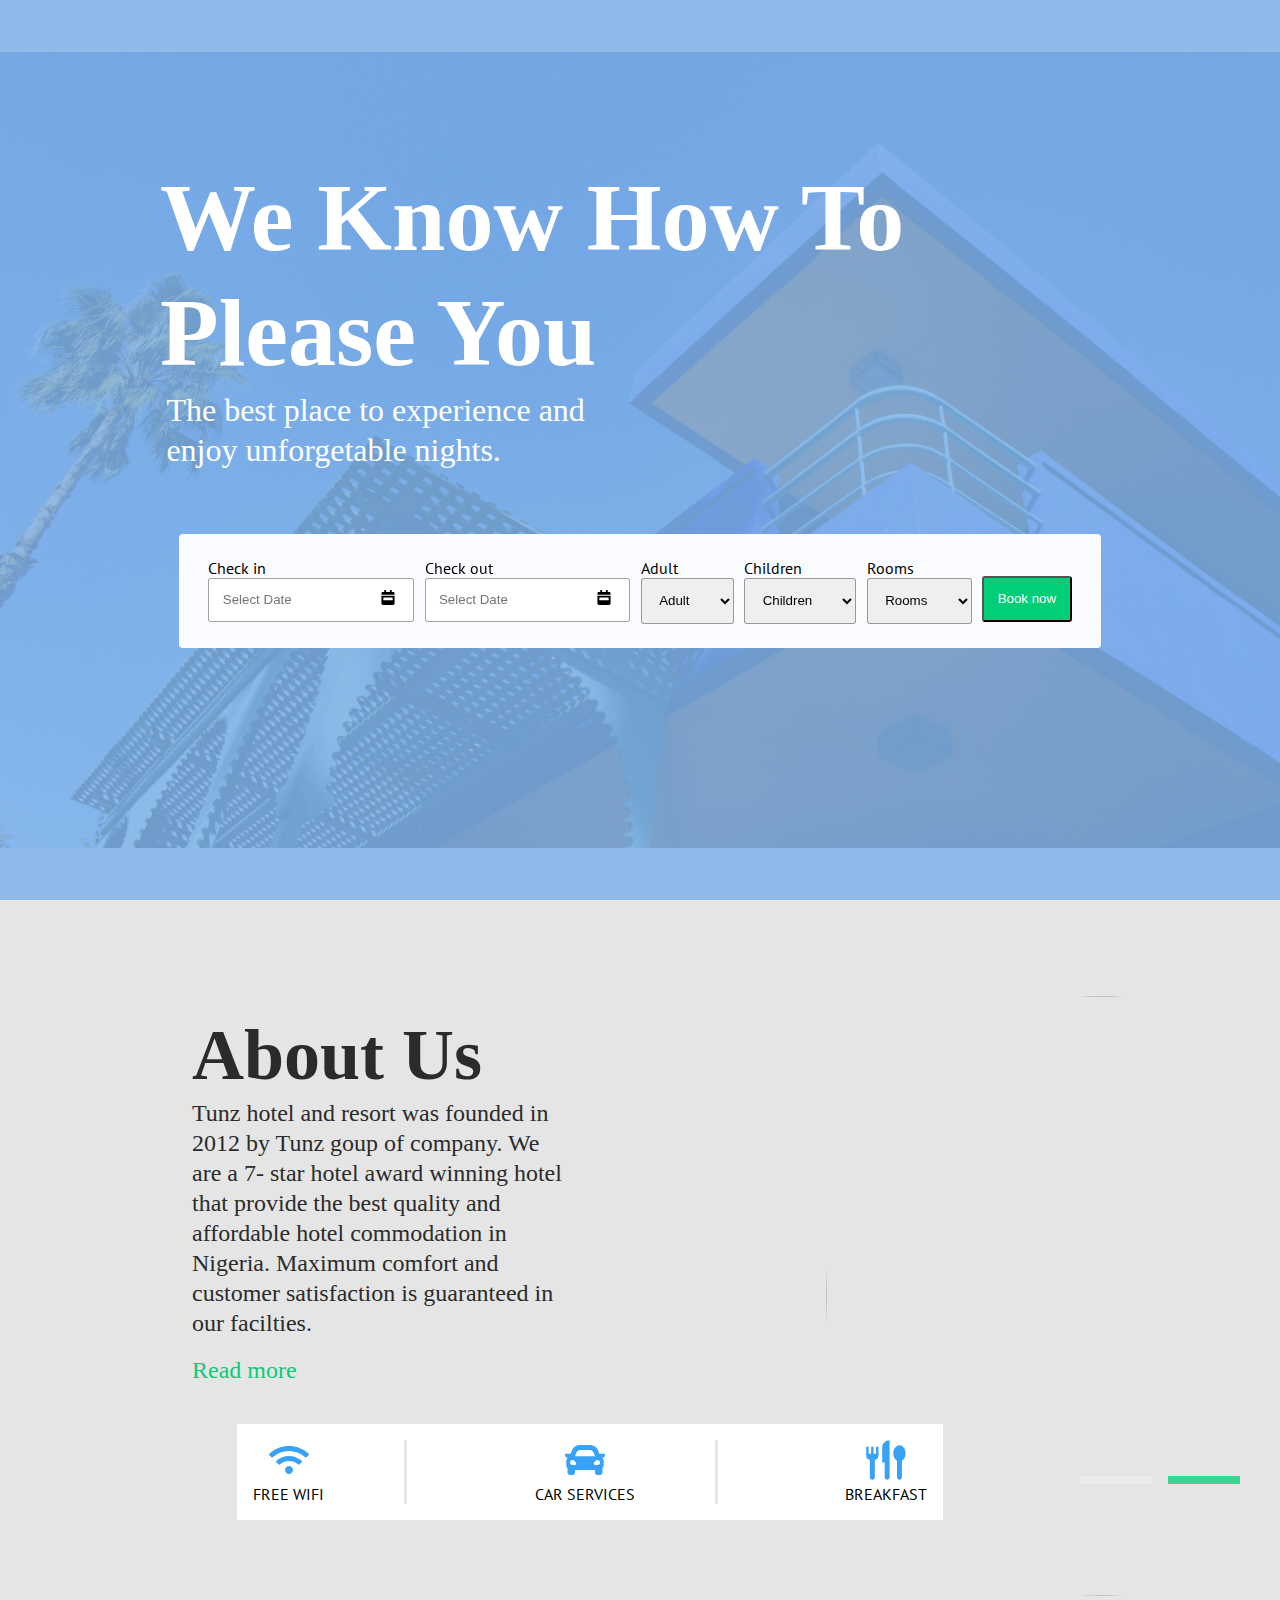
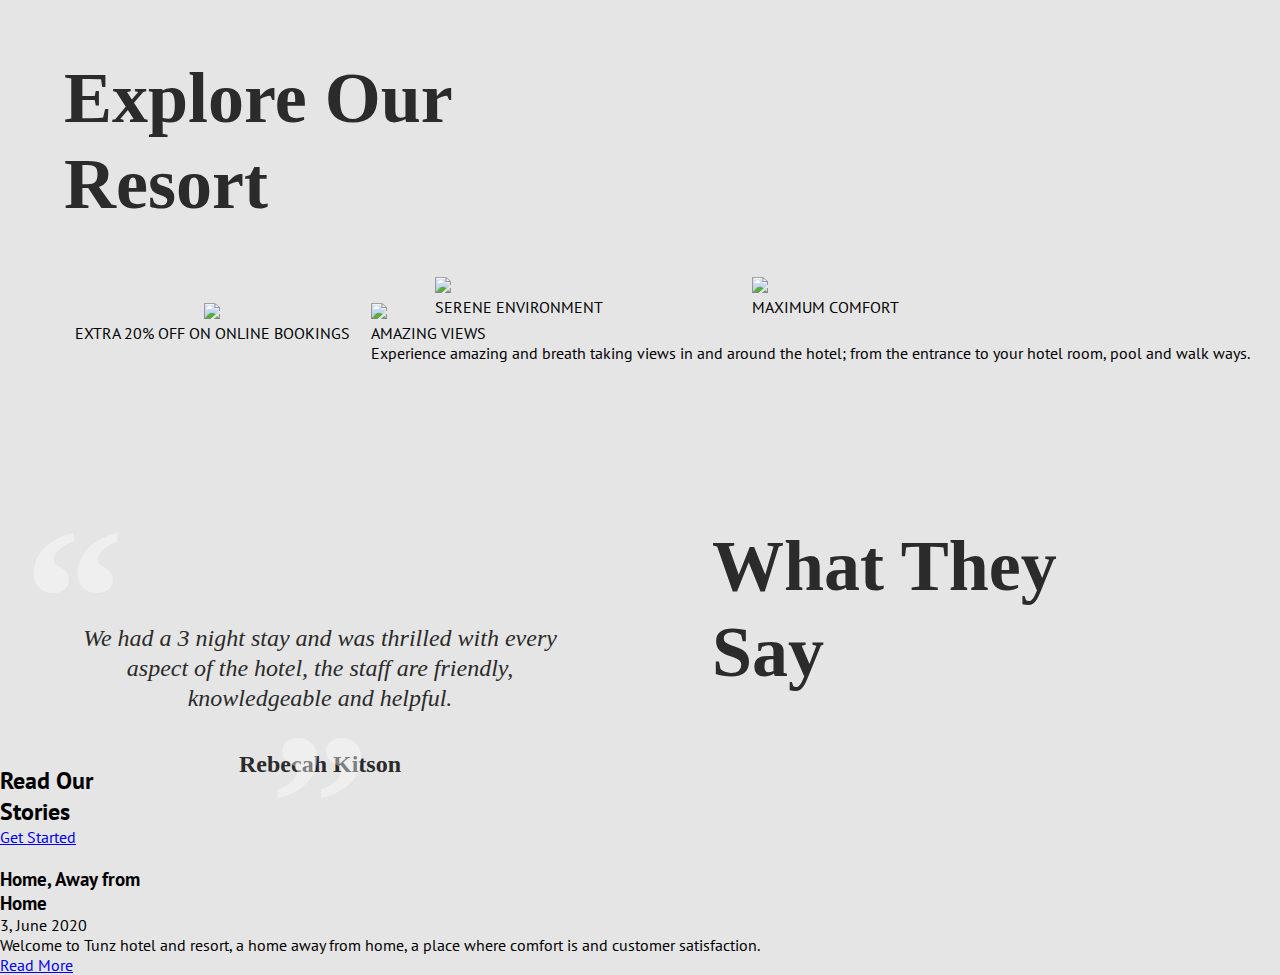
==== index-new.html @ 30724cb1 "rename file" ====
<!DOCTYPE html>
<html lang="en">
<head>
  <meta charset="UTF-8">
  <meta name="viewport" content="width=device-width, initial-scale=1.0">
  <link rel="stylesheet" href="css/reset.css">
  <link rel="stylesheet" href="css/navigation.css">
  <link rel="stylesheet" href="css/landing-page.css">
  <link rel="stylesheet" href="css/footer.css">
  <title>HNG | TUNZ hotel and Resort</title>
</head>
<body>

  <header>
    <!-- build the navigation here -->
    <!-- write all css in navigation.css -->
  </header>
  
  <main>
    <!-- build the main page here -->
    <!-- write all css in landing-page.css -->
    <div class="wrapper">
      <section id="banner">
        <div class="wrapper banner-wrapper">
          <div class="intro">
            <p>We Know How To <br>Please You</p>
            <p>The best place to experience and <br> 
enjoy unforgetable nights.</p>
          </div>
          <div class="banner-booking">
            <form action="">
              <div class="input">
                <label for="check-in">Check in</label>
                <input id="check-in" type="text" placeholder="Select Date" onfocus="(this.type='date')"/>
                <svg aria-hidden="true" focusable="false" data-prefix="fas" data-icon="calendar-week" class="input-svg svg-inline--fa fa-calendar-week fa-w-14" role="img" xmlns="http://www.w3.org/2000/svg" viewBox="0 0 448 512"><path fill="currentColor" d="M0 464c0 26.5 21.5 48 48 48h352c26.5 0 48-21.5 48-48V192H0v272zm64-192c0-8.8 7.2-16 16-16h288c8.8 0 16 7.2 16 16v64c0 8.8-7.2 16-16 16H80c-8.8 0-16-7.2-16-16v-64zM400 64h-48V16c0-8.8-7.2-16-16-16h-32c-8.8 0-16 7.2-16 16v48H160V16c0-8.8-7.2-16-16-16h-32c-8.8 0-16 7.2-16 16v48H48C21.5 64 0 85.5 0 112v48h448v-48c0-26.5-21.5-48-48-48z"></path></svg>
              </div>
              <div class="input">
                <label for="check-out">Check out</label>
                <input id="check-out" type="text" placeholder="Select Date" onfocus="(this.type='date')"/>
                <svg aria-hidden="true" focusable="false" data-prefix="fas" data-icon="calendar-week" class="input-svg svg-inline--fa fa-calendar-week fa-w-14" role="img" xmlns="http://www.w3.org/2000/svg" viewBox="0 0 448 512"><path fill="currentColor" d="M0 464c0 26.5 21.5 48 48 48h352c26.5 0 48-21.5 48-48V192H0v272zm64-192c0-8.8 7.2-16 16-16h288c8.8 0 16 7.2 16 16v64c0 8.8-7.2 16-16 16H80c-8.8 0-16-7.2-16-16v-64zM400 64h-48V16c0-8.8-7.2-16-16-16h-32c-8.8 0-16 7.2-16 16v48H160V16c0-8.8-7.2-16-16-16h-32c-8.8 0-16 7.2-16 16v48H48C21.5 64 0 85.5 0 112v48h448v-48c0-26.5-21.5-48-48-48z"></path></svg>
              </div>
              <div>
                <label for="adult">Adult</label>
                <select name="adult" id="adult">
                  <option value="Adult">Adult</option>
                </select>
              </div>
              <div>
                <label for="children">Children</label>
                <select name="children" id="children">
                  <option value="children">Children</option>
                </select>
              </div>
              <div>
                <label for="rooms">Rooms</label>
                <select name="rooms" id="rooms">
                  <option value="rooms">Rooms</option>
                </select>
              </div>
              <div class="button">
                <button>Book now</button>
              </div>
            </form>
          </div>
        </div>
      </section>
      <section id="about">
        <div class="about-wrapper">
          <div class="about-text">
            <h2>About Us</h2>
            <p>Tunz hotel and resort was founded in 2012 by Tunz goup of company. We are a 7- star hotel award winning hotel that provide the best quality and affordable hotel commodation in Nigeria. Maximum comfort and customer satisfaction is guaranteed in our facilties.</p>
            <a href="#">Read more</a>
          </div>
          <div class="about-image">
            <img src="images/palm.png" alt="">
            <span class="left">
              <svg aria-hidden="true" focusable="false" data-prefix="fas" data-icon="long-arrow-alt-left" class="svg-inline--fa fa-long-arrow-alt-left fa-w-14" role="img" xmlns="http://www.w3.org/2000/svg" viewBox="0 0 448 512"><path fill="currentColor" d="M134.059 296H436c6.627 0 12-5.373 12-12v-56c0-6.627-5.373-12-12-12H134.059v-46.059c0-21.382-25.851-32.09-40.971-16.971L7.029 239.029c-9.373 9.373-9.373 24.569 0 33.941l86.059 86.059c15.119 15.119 40.971 4.411 40.971-16.971V296z"></path></svg>
            </span>
            <span class="right">
              <svg aria-hidden="true" focusable="false" data-prefix="fas" data-icon="long-arrow-alt-right" class="svg-inline--fa fa-long-arrow-alt-right fa-w-14" role="img" xmlns="http://www.w3.org/2000/svg" viewBox="0 0 448 512"><path fill="currentColor" d="M313.941 216H12c-6.627 0-12 5.373-12 12v56c0 6.627 5.373 12 12 12h301.941v46.059c0 21.382 25.851 32.09 40.971 16.971l86.059-86.059c9.373-9.373 9.373-24.569 0-33.941l-86.059-86.059c-15.119-15.119-40.971-4.411-40.971 16.971V216z"></path></svg>
            </span>
          </div>
          <div class="about-icons">
            <div class="about-icon">
              <svg xmlns="http://www.w3.org/2000/svg" viewBox="0 0 640 512"><path d="M634.91 154.88C457.74-8.99 182.19-8.93 5.09 154.88c-6.66 6.16-6.79 16.59-.35 22.98l34.24 33.97c6.14 6.1 16.02 6.23 22.4.38 145.92-133.68 371.3-133.71 517.25 0 6.38 5.85 16.26 5.71 22.4-.38l34.24-33.97c6.43-6.39 6.3-16.82-.36-22.98zM320 352c-35.35 0-64 28.65-64 64s28.65 64 64 64 64-28.65 64-64-28.65-64-64-64zm202.67-83.59c-115.26-101.93-290.21-101.82-405.34 0-6.9 6.1-7.12 16.69-.57 23.15l34.44 33.99c6 5.92 15.66 6.32 22.05.8 83.95-72.57 209.74-72.41 293.49 0 6.39 5.52 16.05 5.13 22.05-.8l34.44-33.99c6.56-6.46 6.33-17.06-.56-23.15z"/></svg>
              <p>FREE WIFI</p>
            </div>
            <div class="about-icon">
              <svg xmlns="http://www.w3.org/2000/svg" viewBox="0 0 512 512"><path d="M499.99 176h-59.87l-16.64-41.6C406.38 91.63 365.57 64 319.5 64h-127c-46.06 0-86.88 27.63-103.99 70.4L71.87 176H12.01C4.2 176-1.53 183.34.37 190.91l6 24C7.7 220.25 12.5 224 18.01 224h20.07C24.65 235.73 16 252.78 16 272v48c0 16.12 6.16 30.67 16 41.93V416c0 17.67 14.33 32 32 32h32c17.67 0 32-14.33 32-32v-32h256v32c0 17.67 14.33 32 32 32h32c17.67 0 32-14.33 32-32v-54.07c9.84-11.25 16-25.8 16-41.93v-48c0-19.22-8.65-36.27-22.07-48H494c5.51 0 10.31-3.75 11.64-9.09l6-24c1.89-7.57-3.84-14.91-11.65-14.91zm-352.06-17.83c7.29-18.22 24.94-30.17 44.57-30.17h127c19.63 0 37.28 11.95 44.57 30.17L384 208H128l19.93-49.83zM96 319.8c-19.2 0-32-12.76-32-31.9S76.8 256 96 256s48 28.71 48 47.85-28.8 15.95-48 15.95zm320 0c-19.2 0-48 3.19-48-15.95S396.8 256 416 256s32 12.76 32 31.9-12.8 31.9-32 31.9z"/></svg>
              <p>CAR SERVICES</p>
            </div>
            <div class="about-icon">
              <svg width="60" height="60" viewBox="0 0 60 60" fill="none" xmlns="http://www.w3.org/2000/svg">
              <path d="M16.9 9.65002C15.79 9.65002 15.05 10.76 15.05 11.5V20.75H11.35V11.5C11.35 10.39 10.61 9.65002 9.5 9.65002C8.39 9.65002 7.65 10.76 7.65 11.5V20.75H3.95V11.5C3.95 10.39 3.21 9.65002 2.1 9.65002C0.99 9.65002 0.25 10.76 0.25 11.5V23.71C0.25 27.04 2.84 29.63 5.8 30V55.9C5.8 58.12 7.28 59.6 9.5 59.6C11.72 59.6 13.2 58.12 13.2 55.9V30C16.16 29.63 18.75 27.04 18.75 23.71V11.5C18.75 10.76 18.01 9.65002 16.9 9.65002ZM24.3 11.5V33.7H28V55.9C28 58.12 29.48 59.6 31.7 59.6C33.92 59.6 35.4 58.12 35.4 55.9V0.400024C29.11 0.400024 24.3 5.21002 24.3 11.5ZM50.2 7.80002C45.02 7.80002 40.95 13.35 40.95 20.01C40.58 24.45 42.8 28.52 46.5 31.11V55.9C46.5 58.12 47.98 59.6 50.2 59.6C52.42 59.6 53.9 58.12 53.9 55.9V31.11C57.6 28.52 59.82 24.45 59.45 20.01C59.45 13.35 55.38 7.80002 50.2 7.80002Z" fill="#38A2F7"/>
              </svg>
              <p>BREAKFAST</p>
            </div>
          </div>
        </div>
      </section>
      <section id="explore">
        <div class="explore-wrapper">
          <h2>Explore Our <br> Resort</h2>
          <div class="resort-views">
            <div class="resort-view view1">
              <img src="images/view1.png">
              <p>EXTRA <span>20% OFF</span> ON ONLINE BOOKINGS</p>
            </div>
            <div class="resort-view view2">
              <img src="images/view2.png">
              <p>AMAZING VIEWS</p>
              <p class="experience">Experience amazing and breath taking views in and  around the hotel; from the entrance to your hotel room, pool and walk ways.</p>
            </div>
            <div class="resort-view view3">
              <img src="images/view3.png">
              <p>SERENE ENVIRONMENT</p>
            </div>
            <div class="resort-view view4">
              <img src="images/view4.png">
              <p>MAXIMUM COMFORT</p>
            </div>
          </div>
        </div>
      </section>
      <section id="testimonial">
        <div class="testimonial-wrapper">
          <h2>What They <br> Say</h2>
          <div class="testimonial-left">
            <img src="images/ellipse1.png" alt="">
            <img src="images/testimonial-vector.png" alt="">
            <div class="testimonial-quote">
              <p class="quote">“</p>
              <div class="clear"></div>
              <p>We had a 3 night stay and was thrilled with every aspect of the hotel, the staff are friendly, knowledgeable and helpful.</p>
              <div class="stars">
                <img src="images/star.png" alt="">
                <img src="images/star.png" alt="">
                <img src="images/star.png" alt="">
                <img src="images/star.png" alt="">
                <img src="images/star.png" alt="">
              </div>
              <p>Rebecah Kitson</p>
              <p class="quote">”</p>
              <div class="clear"></div>
            </div>
          </div>
          <div class="testimonial-pictures">
            <img src="images/ellipse3.png" alt="">
            <img src="images/ellipse6.png" alt="">
            <img src="images/ellipse2.png" alt="">
            <img src="images/ellipse7.png" alt="">
            <img src="images/ellipse5.png" alt="">
            <img src="images/ellipse4.png" alt="">
          </div>
        </div>
      </section>
      <section id="stories">
        <div class="stories-wrapper">
          <div class="stories-header">
            <h2>Read Our <br> Stories</h2>
            <a href="#">Get Started</a>
          </div>
          <div class="stories-right">
            <div class="stories-image">
              <img src="images/stories-image.png" alt="">
            </div>
            <div class="stories-text">
              <h3>Home, Away from <br> Home</h3>
              <p><date>3, June 2020</date></p>
              <p>Welcome to Tunz hotel and resort, a home away from home, a place where comfort is and customer satisfaction.</p>
              <a href="#">Read More</a>
            </div>
          </div>
        </div>
      </section>
    </div>
  </main>

  <footer>
    <!-- build the footer here -->
    <!-- write all css in footer.css -->
  </footer>

  <script src="js/index.js"></script>
</body>
</html>
---- css/navigation.css ----
@import url('https://fonts.googleapis.com/css2?family=PT+Sans:wght@400;700&display=swap');
*,
*::after,
*::before {
  padding: 0;
  margin: 0;
  box-sizing: border-box;
}

html {
  font-size: 62.5%;
}

body {
  font-size: 1.6rem;
  font-family: 'PT Sans', sans-serif;
}

.header-navbar {
  display: flex;
  justify-content: space-between;
  background-color: #ffffff;
  padding: 0 15rem;
}

.nav-logo-container {
  display: flex;
  align-items: center;
}

.nav-logo-container img {
  width: 80%;
}

.nav-ul {
  display: flex;
  align-items: center;
}

.nav-list {
  display: flex;
  list-style: none;
}

.nav-list:not(:last-child) {
  margin-right: 3rem;
}

.nav-link {
  text-decoration: none;
  color: #2b2b2b;
  font-size: 1.8rem;
  padding: 3rem 0;
  font-weight: 300;
  transition: all 0.2s;
  -webkit-transition: all 0.2s;
  -moz-transition: all 0.2s;
  -ms-transition: all 0.2s;
  -o-transition: all 0.2s;
}

.nav-link:hover,
.nav-link:active {
  color: #02ce77;
}

.nav-link.active {
  color: #02ce77;
  border-bottom: 5px solid #02ce77;
}

.toggle-btn-container {
  display: none;
}

.close-mobile-nav-btn {
  display: none;
}

.footer-container {
  background-color: #0a1938;
  color: #ffffff;
  display: grid;
  grid-template-columns: repeat(4, 1fr);
  justify-items: start;
  padding: 8rem 10rem;
}

.navigation-footer,
.about-footer,
.hotels-enquiries,
.get-the-app-footer {
  align-self: flex-start;
  justify-self: center;
}

.footer-logo-container {
  margin-bottom: 2rem;
}

.footer-logo-container img {
  width: 70%;
}

.enquiry-email {
  margin-bottom: 2rem;
}

.enquiry-email a {
  color: #fff;
  text-decoration: none;
  transition: all 0.2s;
  -webkit-transition: all 0.2s;
  -moz-transition: all 0.2s;
  -ms-transition: all 0.2s;
  -o-transition: all 0.2s;
  font-size: 2rem;
}

.hotels-enquiries a:hover {
  color: #02ce77;
}

.social-handles-ul {
  display: flex;
}

.social-handles-li {
  list-style-type: none;
}

.social-handles-li img {
  width: 80%;
  cursor: pointer;
}

.social-handles-li img:not(:last-child) {
  margin-right: 1rem;
}

.navigation-header {
  font-size: 2rem;
  margin-bottom: 3rem;
}

.navigation-list {
  list-style: none;
}

.navigation-list:not(:last-child) {
  margin-bottom: 2rem;
}

.about-header {
  font-size: 2rem;
  margin-bottom: 3rem;
}

.about-list {
  list-style: none;
}

.about-list:not(:last-child) {
  margin-bottom: 2rem;
}

.get-the-app-header {
  font-size: 2rem;
  margin-bottom: 3rem;
}

.get-google-play,
.get-app-store {
  display: flex;
  background-color: #000000;
  border-radius: 5px;
  -webkit-border-radius: 5px;
  -moz-border-radius: 5px;
  -ms-border-radius: 5px;
  -o-border-radius: 5px;
  padding: 0.5rem 1rem;
}

.get-google-play {
  margin-bottom: 1rem;
}

.google-play-img-container,
.app-store-img-container {
  display: flex;
}

.google-play-img-container img,
.app-store-img-container img {
  width: 3rem;
  margin-right: 1rem;
}

.get-google-play p,
.get-app-store p {
  text-transform: uppercase;
  font-size: 1.3rem;
}

.get-google-play p span,
.get-app-store p span {
  font-weight: 600;
  text-transform: capitalize;
  font-size: 2rem;
}

@media screen and (max-width: 1024px) {
  .header-navbar {
    padding: 0 7rem;
  }

  .footer-container {
    padding: 8rem 6rem;
  }
}

@media screen and (max-width: 880px) {
  .footer-container {
    display: grid;
    grid-template-columns: repeat(2, 1fr);
    padding: 8rem 5rem;
    grid-gap: 5rem;
  }
}

@media screen and (min-width: 791px) {
  .navbar-nav {
    display: flex !important;
  }

  .close-mobile-nav-btn {
    display: none !important;
  }
}

@media screen and (max-width: 790px) {
  .navbar-nav {
    display: none;
  }

  .header-navbar {
    padding: 1rem 5rem;
  }

  .toggle-btn-container {
    display: flex;
    align-items: center;
  }

  .toggle-btn-container .toggle-btn {
    background-color: #38a2f7;
    border: 0;
    height: 4rem;
    width: 4rem;
    border-radius: 100%;
    -webkit-border-radius: 100%;
    -moz-border-radius: 100%;
    -ms-border-radius: 100%;
    -o-border-radius: 100%;
  }

  .toggle-btn-container .toggle-btn:focus {
    outline: 0;
  }

  .toggle-btn-container .toggle-btn i {
    font-size: 2rem;
    color: #ffffff;
  }

  .navbar-nav {
    position: fixed;
    top: 0;
    left: 0;
    display: flex;
    background-color: rgba(10, 25, 56, 0.95);
    width: 100%;
    height: 100%;
    align-items: center;
    justify-content: center;
  }

  .nav-ul {
    flex-direction: column;
    align-items: flex-start !important;
  }

  .nav-link {
    padding: 0.5rem 0;
    color: #ffffff;
    font-size: 2.5rem;
  }

  .nav-list:not(:last-child) {
    margin-bottom: 3rem;
  }

  .close-mobile-nav-btn {
    display: flex;
    position: fixed;
    top: 2rem;
    right: 4rem;
    z-index: 99;
  }

  .close-btn {
    height: 4rem;
    width: 4rem;
    background-color: #02ce77;
    border-radius: 100%;
    -webkit-border-radius: 100%;
    -moz-border-radius: 100%;
    -ms-border-radius: 100%;
    -o-border-radius: 100%;
  }

  .close-btn i {
    font-size: 2rem;
    color: #fff;
  }
}

@media screen and (max-width: 500px) {
  .footer-container {
    display: grid;
    grid-template-columns: repeat(1, 1fr);
    padding: 5rem 3rem;
  }

  .navigation-footer,
  .about-footer,
  .hotels-enquiries,
  .get-the-app-footer {
    align-self: flex-start;
    justify-self: flex-start;
  }
}

@media screen and (max-width: 425px) {
  .header-navbar {
    padding: 1rem;
  }

  .footer-container {
    padding: 5rem 1rem;
  }
}
---- css/landing-page.css ----
* {
	padding: 0;
	margin: 0;
	box-sizing: border-box;
}

body {
	background: #e5e5e5;
	overflow-x: hidden;
}

#banner {
	width: 100%;
	height: 100vh;
	background: linear-gradient( rgba(55, 144, 236, 0.5), rgba(55, 144, 236, 0.5) ), url(../images/home-banner.png);
	background-size: 100%;
	background-position: center;
	background-repeat: no-repeat;
	padding: 4em
}

.intro p:first-child {
	font-family: Eksell Display;
	font-style: normal;
	font-weight: 550;
	font-size: 96px;
	line-height: 115px;
	color: #FFFFFF;
	margin: 1em 0 0 1em;
}

.intro p:last-child {
	font-family: Cera Pro;
	font-style: normal;
	font-weight: 500;
	font-size: 32px;
	line-height: 40px;
	color: #FFFFFF;
	margin: 0 0 0 3.2em;
}

.banner-booking {
	width: 80%;
	margin: 4em auto;
	background: #fff;
	padding: 1.5em;
	background: #F9FBFF;
	backdrop-filter: blur(11px);
	/* Note: backdrop-filter has minimal browser support */
	border-radius: 4px;
}

.banner-booking form {
	display: flex;
	justify-content: space-around;
}

label {
	display: block;
}
select,
input {
	display: inline-block;
	border: 1px solid rgba(0, 0, 0, 0.36);
	backdrop-filter: blur(11px);
	/* Note: backdrop-filter has minimal browser support */
	border-radius: 3px;
	padding: 1em;
}

select {
	padding-right: 2em;
}

.input {
	position: relative;	
}

.input-svg {
	width: 20px;
	height: 15px;
	position: absolute;
	top: 2em;
	right: 1em;
}

button {
	background: #02CE77;
	border-radius: 3px;
	padding: 1em;
	color: #fff;
}

.button {
	align-self: center;
	position: relative;
	top: 0.5em;
}

.about-wrapper {
	padding: 2em;
	display: grid;
	grid-template-columns: 1fr 1fr 1fr
}

.about-text {
	grid-column: 1/3;
	padding: 5em;
	width: 80%;
	margin-left: 5em;
}

.about-text h2 {
	font-family: Eksell Display;
	font-style: normal;
	font-weight: 550;
	font-size: 72px;
	line-height: 86px;
	color: #2B2B2B;
}

.about-text p {
	font-family: Cera Pro;
	font-style: normal;
	font-weight: 300;
	font-size: 24px;
	line-height: 30px;
	color: #2B2B2B;
	margin-bottom: 0.7em;
}

.about-text a {
	font-family: Cera Pro;
	font-style: normal;
	font-weight: 500;
	font-size: 24px;
	line-height: 30px;
	color: #02CE77;
	text-decoration: none;
}

.about-image {
	position: relative;
}

.about-image img {
	border-radius: 50%;
	position: relative;
	right: -8em;
	top: 4em;
	width: 550px;
	height: 600px;
}

.about-image span {
	position: absolute;
	bottom: 1em;
	right: 0.5em;
	color: #fff;
	
}

#about .left {
	right: 6em;
	background: rgba(255, 255, 255, 0.29);
	padding: 0 1em;
	color: rgba(43, 43, 43, 0.6);;
}

#about .right {
	
	background: rgba(2, 206, 119, 0.74);
	padding: 0 1em;
	
}

svg {
	width: 40px;
	height: 40px;
}

.about-icons {
	display: flex;
	width: 80%;
	grid-column: 2/4;
	z-index: 1;
	justify-content: space-between;
	position: relative;
	bottom: 7em;
	right: 8em;
	background: #fff;
	padding: 1em;
}

.about-icon {
	text-align: center;
	fill: #38A2F7;
	border-right: 3px solid #e5e5e5;
	padding-right: 5em
}

.about-icon:last-child {
	border-right: none;
	padding-right: 0;
}

.explore-wrapper {
	position: relative;
	top: 0;
	padding-left: 4em;
}

.explore-wrapper::before {
	content: "";
	width: 100%;
	height: 11vh;
	background: #e5e5e5;
	position: relative;
	display: block;
	bottom: 20vh;
}

#explore h2 {
	font-family: Eksell Display;
	font-style: normal;
	font-weight: 550;
	font-size: 72px;
	line-height: 86px;
	color: #2B2B2B;
	position: relative;
	top: -1.5em;
}

.resort-views {
	display: grid;
	grid-template-columns: 1fr 1fr 1fr 1fr;
	grid-template-rows: 1fr 1fr;
	grid-gap: 10px;
	position: relative;
	top: -2em;
}

.view1 {
	grid-column: 1/2;
	grid-row: 1/3;
	height: 80%;
	text-align: center;
}

.view2 {
	grid-column: 2/5;
	grid-row: 1/2;
}

.view3 {
	grid-column: 2/3;
	grid-row: 2/3;
	
	
}

.view3,
.view4 {
	position: relative;
	top: -6em;
}

.resort-view {
	justify-self: center;
}

.view2 {
	justify-self: start;
}

.view1 img {
	height: 100%;
}

.testimonial-wrapper {
	display: grid;
	grid-template-columns: 1fr 1fr;
}

.testimonial-wrapper h2 {
	grid-column: 2/3;
	align-self: end;
	font-family: Eksell Display;
	font-style: normal;
	font-weight: 550;
	font-size: 72px;
	line-height: 86px;
	color: #2B2B2B;
	position: relative;
	top: 0.8em;
	right: -1em;
	width: 80%;
}

.testimonial-left {
	grid-column: 1/2;
	grid-row: 2/3;
	position: relative;
}

.testimonial-left > * {
	position: absolute;
}

.testimonial-left img:nth-child(2) {
	top: -8em;
	z-index: -1;
}

.testimonial-left img:first-child {
	top: 2em;
	right: 4em;
}

.testimonial-quote {
	bottom: -6em;
	text-align: center;
	padding: 2em 4em;
}

.testimonial-quote p:nth-child(3) {
	font-family: Cera Pro;
	font-style: italic;
	font-weight: normal;
	font-size: 24px;
	line-height: 30px;
	text-align: center;
	color: #2B2B2B;
}

.testimonial-quote p {
	font-family: Cera Pro;
	font-style: normal;
	font-weight: bold;
	font-size: 24px;
	line-height: 30px;
	color: #2B2B2B;
}

.stars {
	margin-top: 1em;
}

.testimonial-quote .quote {
	font-family: Eksell Display;
	font-style: normal;
	font-weight: 550;
	font-size: 200px;
	line-height: 50px;
	color: rgba(255, 255, 255, 0.4);
}

.quote:last-child {
	float: right;
	margin-right: 0.1em;
	margin-top: 0.2em;
}

.quote:first-child {
	float: left;
	margin-left: -0.2em;
}

.clear {
	clear: both;
}

.stars img {
	width: 4%;
	min-width: 25px;
}

.testimonial-pictures {
	grid-column:2/3;
	display: grid;
	grid-template-columns: 1fr 1fr 1fr;
	position: relative;
	left: 6em;
	top: 8em;
	width: 80%;
	margin: 2em auto 0 auto;
}

.testimonial-pictures img {
	margin: 1em;
}

.testimonial-pictures img:first-child {
	grid-row: 1/2;
	grid-column: 1/2;
	align-self: end;
	position: relative;
	top: 2em;
}

.testimonial-pictures img:nth-child(2) {
	grid-row: 1/2;
	grid-column: 2/3;
	align-self: start;
	justify-self: end;
}

.testimonial-pictures img:nth-child(3) {
	grid-row: 2/3;
	grid-column: 2/3;
}

.testimonial-pictures img:nth-child(4) {
	grid-row: 2/3;
	grid-column: 3/4;
	
}

.testimonial-pictures img:nth-child(5) {
	grid-row: 3/4;
	grid-column: 1/2;
	position: relative;
	bottom: 4em;
}

.testimonial-pictures img:nth-child(6) {
	grid-row: 3/4;
	grid-column: 3/4;
	align-self: end;
	position: relative;
	right: 6em;
}
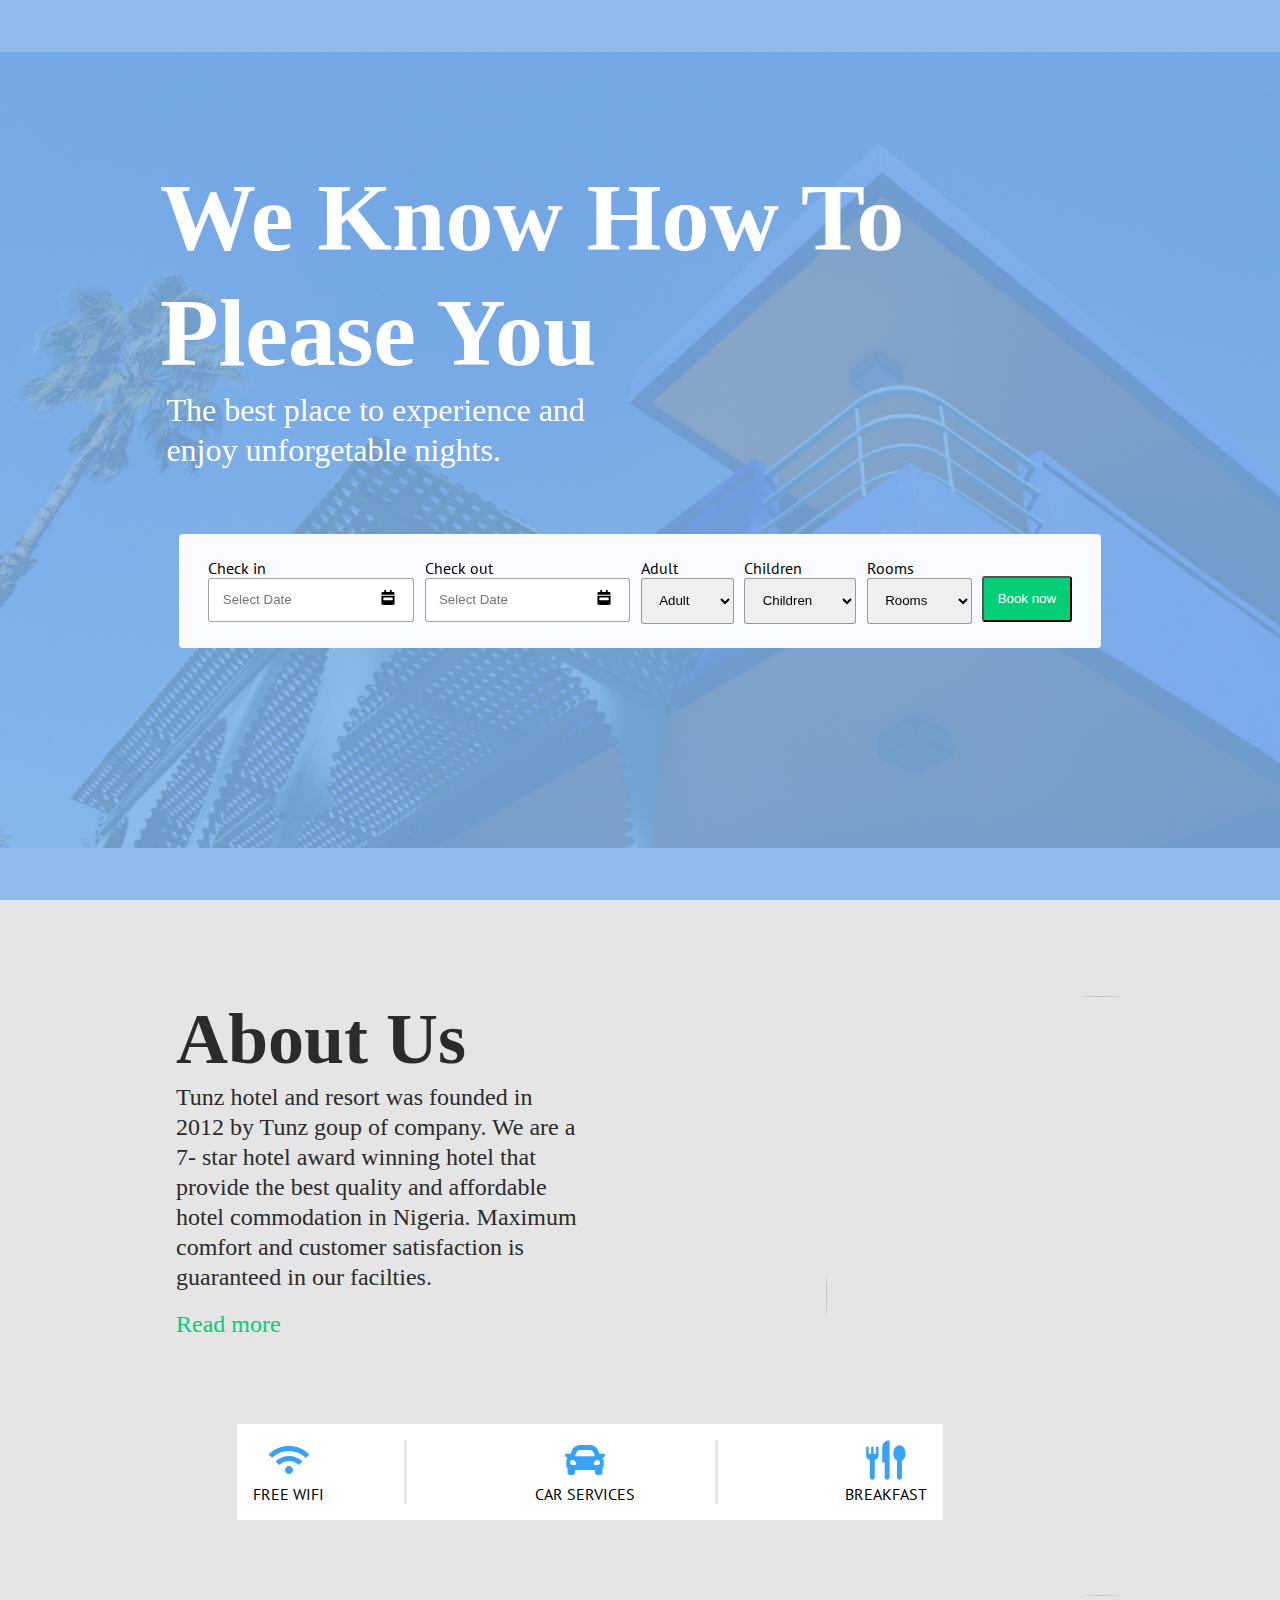
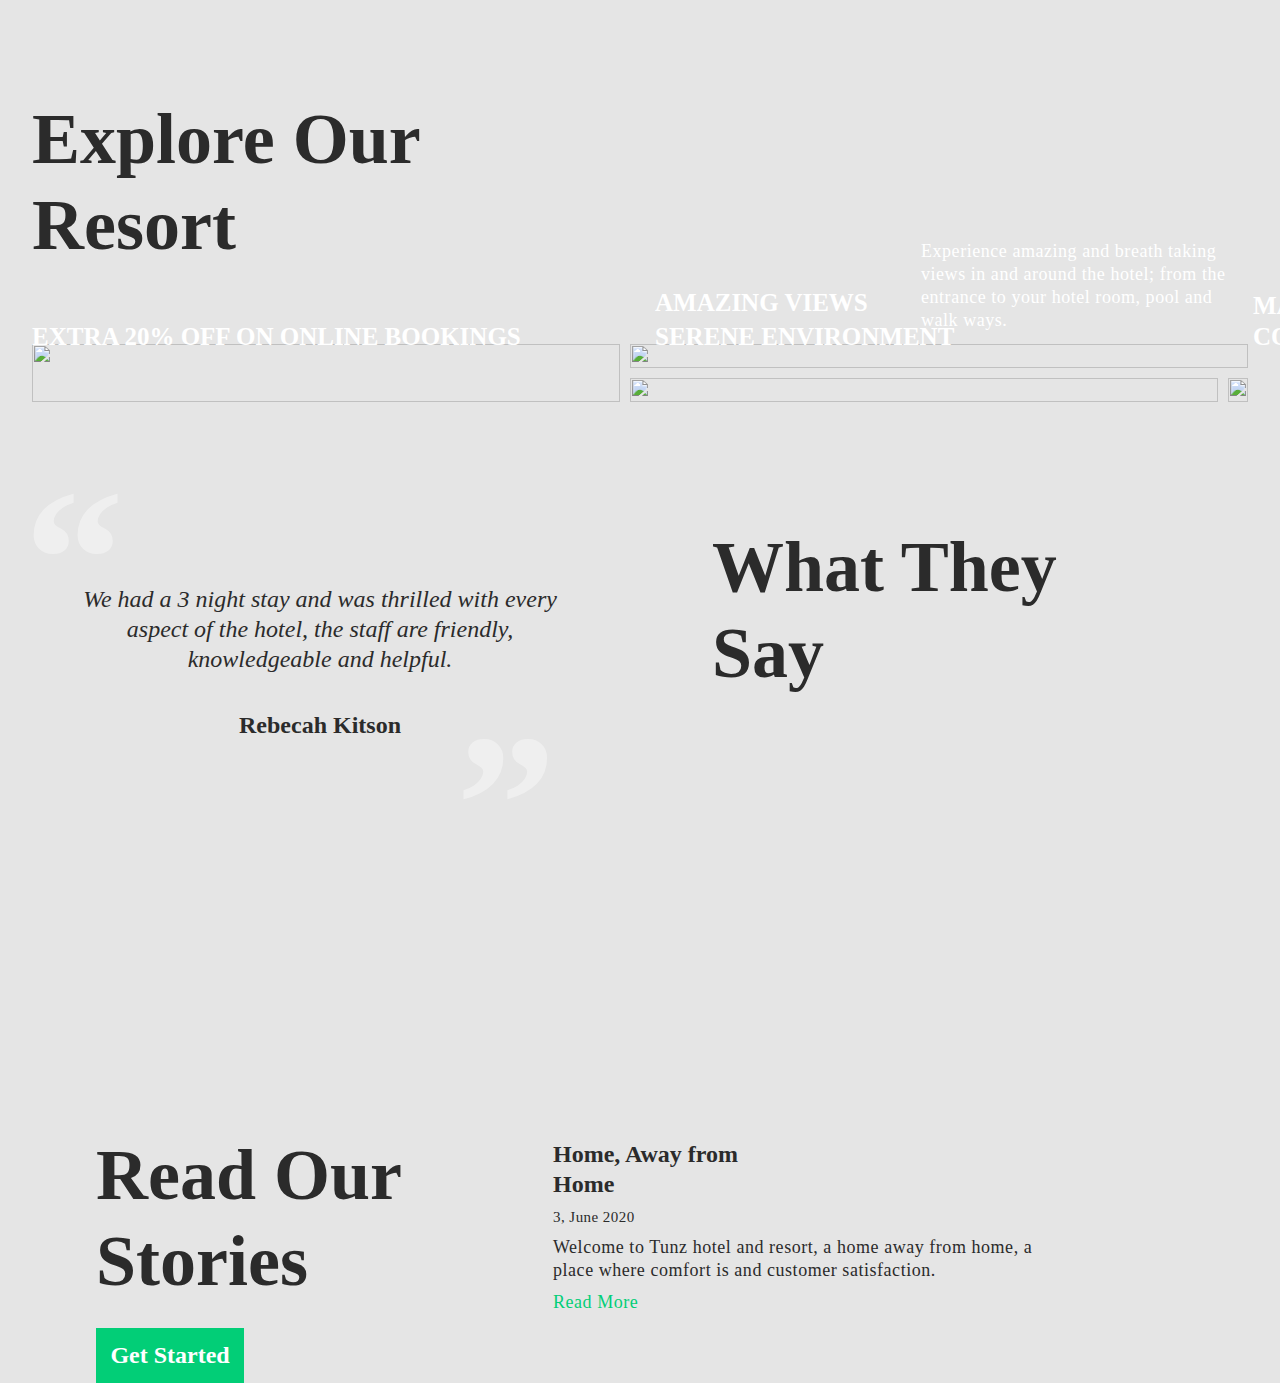
==== commit 6c038686: "link css file" ====
--- a/index-new.html
+++ b/index-new.html
@@ -5,7 +5,7 @@
   <meta name="viewport" content="width=device-width, initial-scale=1.0">
   <link rel="stylesheet" href="css/reset.css">
   <link rel="stylesheet" href="css/navigation.css">
-  <link rel="stylesheet" href="css/landing-page.css">
+  <link rel="stylesheet" href="css/landing-page-new.css">
   <link rel="stylesheet" href="css/footer.css">
   <title>HNG | TUNZ hotel and Resort</title>
 </head>
--- a/css/landing-page-new.css
+++ b/css/landing-page-new.css
@@ -0,0 +1,572 @@
+* {
+	padding: 0;
+	margin: 0;
+	box-sizing: border-box;
+	/*border: 2px solid red;*/
+}
+
+@font-face {
+	font-family: Eksell Display;
+	src: url(../fonts/eksell-display.otf);
+}
+
+@font-face {
+	font-family: Cera Pro;
+	src: url(../fonts/ceraPro.otf);
+}
+
+body {
+	background: #e5e5e5;
+	overflow-x: hidden;
+
+}
+
+#banner {
+	width: 100%;
+	height: 100vh;
+	background: linear-gradient( rgba(55, 144, 236, 0.5), rgba(55, 144, 236, 0.5) ), url(../images/home-banner.png);
+	background-size: 100%;
+	background-position: center;
+	background-repeat: no-repeat;
+	padding: 4em
+}
+
+.intro p:first-child {
+	font-family: Eksell Display;
+	font-style: normal;
+	font-weight: 550;
+	font-size: 96px;
+	line-height: 115px;
+	color: #FFFFFF;
+	margin: 1em 0 0 1em;
+}
+
+.intro p:last-child {
+	font-family: Cera Pro;
+	font-style: normal;
+	font-weight: 500;
+	font-size: 32px;
+	line-height: 40px;
+	color: #FFFFFF;
+	margin: 0 0 0 3.2em;
+}
+
+.banner-booking {
+	width: 80%;
+	margin: 4em auto;
+	background: #fff;
+	padding: 1.5em;
+	background: #F9FBFF;
+	backdrop-filter: blur(11px);
+	/* Note: backdrop-filter has minimal browser support */
+	border-radius: 4px;
+}
+
+.banner-booking form {
+	display: flex;
+	justify-content: space-around;
+}
+
+label {
+	display: block;
+}
+select,
+input {
+	display: inline-block;
+	border: 1px solid rgba(0, 0, 0, 0.36);
+	backdrop-filter: blur(11px);
+	/* Note: backdrop-filter has minimal browser support */
+	border-radius: 3px;
+	padding: 1em;
+}
+
+select {
+	padding-right: 2em;
+}
+
+.input {
+	position: relative;	
+}
+
+.input-svg {
+	width: 20px;
+	height: 15px;
+	position: absolute;
+	top: 2em;
+	right: 1em;
+}
+
+button {
+	background: #02CE77;
+	border-radius: 3px;
+	padding: 1em;
+	color: #fff;
+}
+
+.button {
+	align-self: center;
+	position: relative;
+	top: 0.5em;
+}
+
+.about-wrapper {
+	padding: 2em;
+	display: grid;
+	grid-template-columns: 1fr 1fr 1fr
+}
+
+.about-text {
+	grid-column: 1/3;
+	padding: 4em;
+	width: 80%;
+	margin-left: 5em;
+}
+
+.about-text h2 {
+	font-family: Eksell Display;
+	font-style: normal;
+	font-weight: 550;
+	font-size: 72px;
+	line-height: 86px;
+	color: #2B2B2B;
+}
+
+.about-text p {
+	font-family: Cera Pro;
+	font-style: normal;
+	font-weight: 300;
+	font-size: 24px;
+	line-height: 30px;
+	color: #2B2B2B;
+	margin-bottom: 0.7em;
+}
+
+.about-text a {
+	font-family: Cera Pro;
+	font-style: normal;
+	font-weight: 500;
+	font-size: 24px;
+	line-height: 30px;
+	color: #02CE77;
+	text-decoration: none;
+}
+
+.about-image {
+	position: relative;
+}
+
+.about-image img {
+	border-radius: 50%;
+	position: relative;
+	right: -8em;
+	top: 4em;
+	width: 550px;
+	height: 600px;
+}
+
+.about-image span {
+	position: absolute;
+	bottom: 1em;
+	right: 0.5em;
+	color: #fff;
+	
+}
+
+#about .left {
+	right: 6em;
+	background: rgba(255, 255, 255, 0.29);
+	padding: 0 1em;
+	color: rgba(43, 43, 43, 0.6);;
+}
+
+#about .right {
+	
+	background: rgba(2, 206, 119, 0.74);
+	padding: 0 1em;
+	
+}
+
+svg {
+	width: 40px;
+	height: 40px;
+}
+
+.about-icons {
+	display: flex;
+	width: 80%;
+	grid-column: 2/4;
+	z-index: 1;
+	justify-content: space-between;
+	position: relative;
+	bottom: 7em;
+	right: 8em;
+	background: #fff;
+	padding: 1em;
+}
+
+.about-icon {
+	text-align: center;
+	fill: #38A2F7;
+	border-right: 3px solid #e5e5e5;
+	padding-right: 5em
+}
+
+.about-icon:last-child {
+	border-right: none;
+	padding-right: 0;
+}
+
+.explore-wrapper {
+	position: relative;
+	top: 0;
+	padding: 2em;
+}
+
+.explore-wrapper::before {
+	content: "";
+	width: 100%;
+	height: 12vh;
+	background: #e5e5e5;
+	position: relative;
+	display: block;
+	bottom: 26vh;
+	margin-left: 2em;
+}
+
+#explore h2 {
+	font-family: Eksell Display;
+	font-style: normal;
+	font-weight: 550;
+	font-size: 72px;
+	line-height: 86px;
+	color: #2B2B2B;
+	position: relative;
+	top: -1.5em;
+}
+
+.resort-views {
+	display: grid;
+	grid-template-columns: 1fr 1fr;
+	grid-template-rows: 1fr 1fr;
+	grid-gap: 10px;
+	position: relative;
+	top: -2em;
+	width: 100%;
+}
+
+.view1 {
+	grid-column: 1/2;
+	grid-row: 1/3;
+	text-align: center;
+}
+
+.view2 {
+	grid-column: 2/4;
+	grid-row: 1/2;
+}
+
+.view3 {
+	grid-column: 2/3;
+	grid-row: 2/3;
+}
+
+.view4 {
+	grid-column: 3/4;
+	grid-row: 2/3;
+}
+
+.view3,
+.view4 {
+	position: relative;
+	
+}
+
+.resort-view {
+	justify-self: start;
+	position: relative;
+	width: 100%;
+}
+
+.view2 {
+	justify-self: start;
+	width: 100%;
+}
+
+
+
+.resort-view img {
+	height: 100%;
+	width: 100%;
+}
+
+.resort-view p {
+	position: absolute;
+	bottom: 2em;
+	font-family: Cera Pro;
+	font-style: normal;
+	font-weight: bold;
+	font-size: 25px;
+	line-height: 31px;
+	color: #FFFFFF;
+}
+
+p.experience {
+	width: 50%;
+	font-family: Cera Pro;
+	font-style: normal;
+	font-weight: 500;
+	font-size: 18px;
+	line-height: 23px;
+	letter-spacing: 0.03em;
+	color: #FFFFFF;
+	right: 1em;
+}
+
+.resort-view:nth-child(n + 2) p {
+	margin-left: 1em;
+}
+
+.testimonial-wrapper {
+	display: grid;
+	grid-template-columns: 1fr 1fr;
+}
+
+.testimonial-wrapper h2 {
+	grid-column: 2/3;
+	align-self: end;
+	font-family: Eksell Display;
+	font-style: normal;
+	font-weight: 550;
+	font-size: 72px;
+	line-height: 86px;
+	color: #2B2B2B;
+	position: relative;
+	top: 0.8em;
+	right: -1em;
+	width: 80%;
+}
+
+.testimonial-left {
+	grid-column: 1/2;
+	grid-row: 2/3;
+	position: relative;
+}
+
+.testimonial-left > * {
+	position: absolute;
+}
+
+.testimonial-left img:nth-child(2) {
+	top: -8em;
+	z-index: -1;
+}
+
+.testimonial-left img:first-child {
+	top: 2em;
+	right: 4em;
+}
+
+.testimonial-quote {
+	bottom: -6em;
+	text-align: center;
+	padding: 2em 4em;
+}
+
+.testimonial-quote p:nth-child(3) {
+	font-family: Cera Pro;
+	font-style: italic;
+	font-weight: normal;
+	font-size: 24px;
+	line-height: 30px;
+	text-align: center;
+	color: #2B2B2B;
+}
+
+.testimonial-quote p {
+	font-family: Cera Pro;
+	font-style: normal;
+	font-weight: bold;
+	font-size: 24px;
+	line-height: 30px;
+	color: #2B2B2B;
+}
+
+.stars {
+	margin-top: 1em;
+}
+
+.testimonial-quote .quote {
+	font-family: Eksell Display;
+	font-style: normal;
+	font-weight: 550;
+	font-size: 200px;
+	line-height: 50px;
+	color: rgba(255, 255, 255, 0.4);
+}
+
+.quote:nth-last-child(2) {
+	float: right;
+	margin-right: 0.1em;
+	margin-top: 0.2em;
+}
+
+.quote:first-child {
+	float: left;
+	margin-left: -0.2em;
+}
+
+.clear {
+	clear: both;
+}
+
+.stars img {
+	width: 4%;
+	min-width: 25px;
+}
+
+.testimonial-pictures {
+	grid-column:2/3;
+	display: grid;
+	grid-template-columns: 1fr 1fr 1fr;
+	position: relative;
+	left: 4em;
+	top: 8em;
+	width: 80%;
+	margin: 2em auto 0 auto;
+}
+
+.testimonial-pictures img {
+	margin: 1em;
+}
+
+.testimonial-pictures img:first-child {
+	grid-row: 1/2;
+	grid-column: 1/2;
+	align-self: end;
+	position: relative;
+	top: 2em;
+}
+
+.testimonial-pictures img:nth-child(2) {
+	grid-row: 1/2;
+	grid-column: 2/3;
+	align-self: start;
+	justify-self: end;
+}
+
+.testimonial-pictures img:nth-child(3) {
+	grid-row: 2/3;
+	grid-column: 2/3;
+}
+
+.testimonial-pictures img:nth-child(4) {
+	grid-row: 2/3;
+	grid-column: 3/4;
+	
+}
+
+.testimonial-pictures img:nth-child(5) {
+	grid-row: 3/4;
+	grid-column: 1/2;
+	position: relative;
+	bottom: 4em;
+}
+
+.testimonial-pictures img:nth-child(6) {
+	grid-row: 3/4;
+	grid-column: 3/4;
+	align-self: end;
+	position: relative;
+	right: 6em;
+}
+
+#stories {
+	margin-top: 20em;
+}
+.stories-wrapper {
+	display: flex;
+	justify-content: space-around;
+	padding: 2em;
+	width: 90%;
+	margin: 0 auto;
+}
+
+.stories-header h2 {
+	font-family: Eksell Display;
+	font-style: normal;
+	font-weight: 550;
+	font-size: 72px;
+	line-height: 86px;
+	color: #2B2B2B;
+	margin-top: 0.2em;
+}
+
+.stories-right {
+	display: flex;
+	width: 50%;
+	margin: 0 auto;
+}
+
+.stories-text {
+	margin-left: 2em;
+	margin-top: 1em;
+	display: flex;
+	flex-direction: column;
+	justify-content: space-around;
+	padding-bottom: 1em;
+}
+
+.stories-text h3 {
+	font-family: Cera Pro;
+	font-style: normal;
+	font-weight: bold;
+	font-size: 24px;
+	line-height: 30px;
+	color: #2B2B2B;
+}
+
+.stories-text p:nth-child(2) {
+	font-family: Cera Pro;
+	font-style: normal;
+	font-weight: 300;
+	font-size: 15px;
+	line-height: 19px;
+	color: #2B2B2B;
+}
+
+.stories-text p {
+	font-family: Cera Pro;
+	font-style: normal;
+	font-weight: 300;
+	font-size: 18px;
+	line-height: 23px;
+	letter-spacing: 0.03em;
+	color: #2B2B2B;
+}
+
+.stories-text a {
+	font-family: Cera Pro;
+	font-style: normal;
+	font-weight: 500;
+	font-size: 18px;
+	line-height: 23px;
+	letter-spacing: 0.03em;
+	color: #02CE77;
+}
+
+a {
+	text-decoration: none;
+}
+
+.stories-header a {
+	font-family: Cera Pro;
+	font-style: normal;
+	font-weight: bold;
+	font-size: 24px;
+	line-height: 30px;
+	background: #02CE77;
+	color: #FFFFFF;
+	padding: 0.6em;
+	position: relative;
+	top: 1.5em;
+}